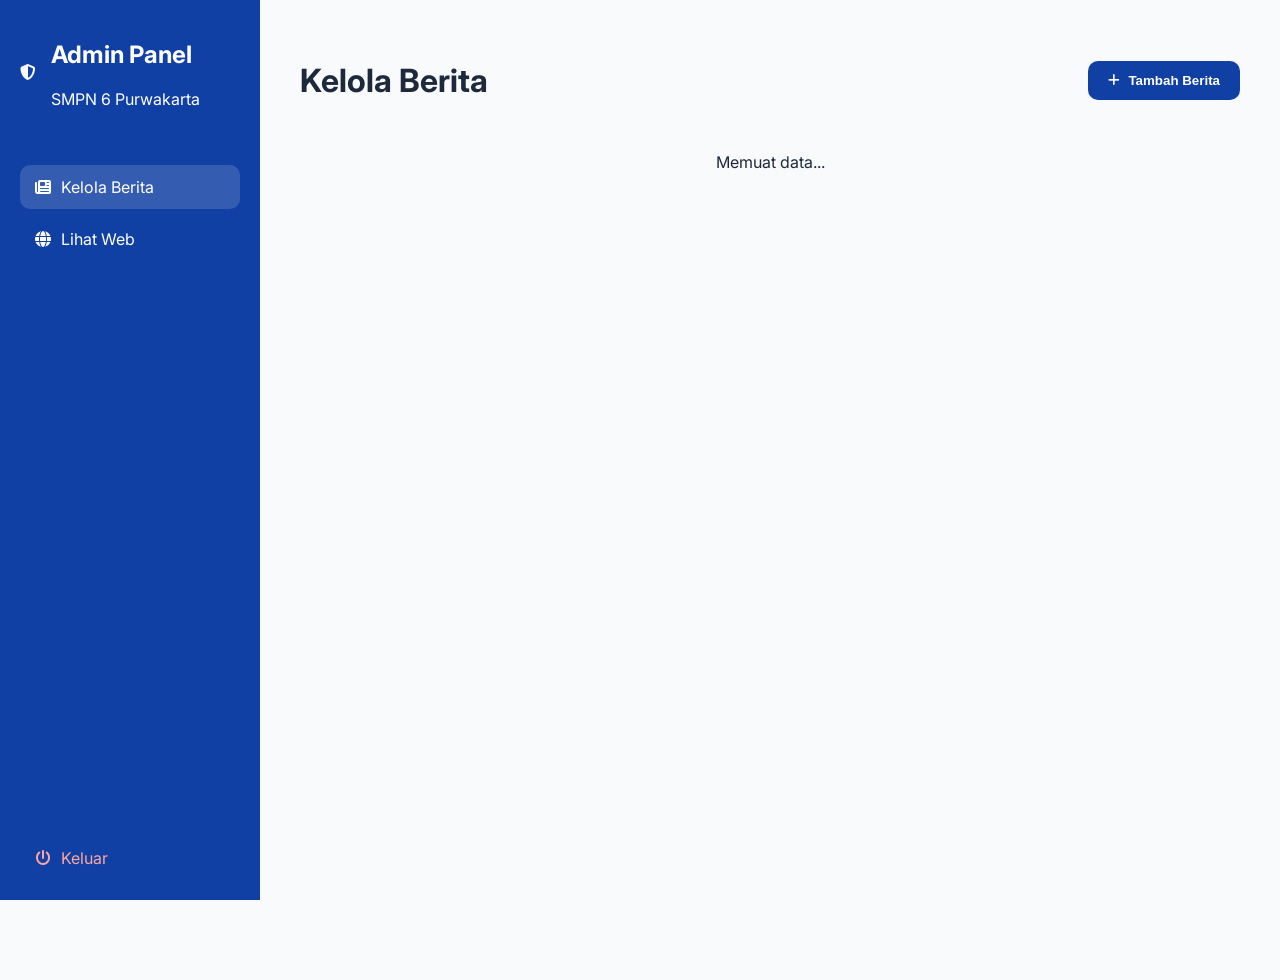
==== admin.html @ 0cc737d8 "Add files via upload" ====
<!DOCTYPE html>
<html lang="id">
<head>
    <meta charset="UTF-8">
    <meta name="viewport" content="width=device-width, initial-scale=1.0">
    <title>Panel Admin - SMP Negeri 6 Purwakarta</title>
    
    <link href="https://fonts.googleapis.com/css2?family=Inter:wght@400;500;600;700&display=swap" rel="stylesheet">
    <link rel="stylesheet" href="https://cdnjs.cloudflare.com/ajax/libs/font-awesome/6.4.0/css/all.min.css">
    
    <style>
        :root { --primary: #1040a3; --bg: #f8fafc; --text: #1e293b; }
        body { font-family: 'Inter', sans-serif; background: var(--bg); margin: 0; display: flex; color: var(--text); }
        
        /* Sidebar */
        .sidebar { width: 260px; background: var(--primary); color: white; height: 100vh; position: fixed; padding: 20px; display: flex; flex-direction: column; box-sizing: border-box; }
        .logo-box { display: flex; align-items: center; gap: 15px; margin-bottom: 40px; }
        .nav-links { display: flex; flex-direction: column; gap: 8px; flex-grow: 1; }
        .nav-item { color: white; text-decoration: none; padding: 12px 15px; border-radius: 10px; display: flex; align-items: center; gap: 10px; transition: 0.3s; cursor: pointer; }
        .nav-item:hover, .nav-item.active { background: rgba(255,255,255,0.15); }

        /* Main Content */
        .admin-main { flex-grow: 1; margin-left: 260px; padding: 40px; min-height: 100vh; }
        .section-header { display: flex; justify-content: space-between; align-items: center; margin-bottom: 30px; }
        
        /* News Cards */
        .admin-card { background: white; border-radius: 15px; padding: 15px; display: flex; align-items: center; gap: 20px; margin-bottom: 15px; border: 1px solid #e2e8f0; }
        .card-thumb { width: 80px; height: 60px; border-radius: 8px; object-fit: cover; background: #eee; }
        .card-info { flex-grow: 1; }
        .badge { font-size: 11px; padding: 3px 10px; background: #e0f2fe; color: #0369a1; border-radius: 50px; font-weight: 600; }

        /* Buttons */
        .btn-action { border: none; width: 35px; height: 35px; border-radius: 8px; cursor: pointer; }
        .btn-edit { background: #fef3c7; color: #d97706; }
        .btn-del { background: #fee2e2; color: #dc2626; }
        .btn-primary { background: var(--primary); color: white; border: none; padding: 12px 20px; border-radius: 10px; cursor: pointer; font-weight: 600; display: flex; align-items: center; gap: 8px; }

        /* Modal */
        .modal-overlay { position: fixed; top: 0; left: 0; width: 100%; height: 100%; background: rgba(0,0,0,0.5); display: none; justify-content: center; align-items: center; z-index: 1000; padding: 20px; }
        .modal-content { background: white; width: 100%; max-width: 500px; padding: 30px; border-radius: 20px; max-height: 90vh; overflow-y: auto; }
        
        /* Form & Upload */
        .form-group { margin-bottom: 15px; }
        .form-group label { display: block; font-size: 14px; font-weight: 600; margin-bottom: 8px; }
        .form-group input, .form-group textarea { width: 100%; padding: 10px; border: 1.5px solid #e2e8f0; border-radius: 8px; box-sizing: border-box; }
        .upload-area { border: 2px dashed #cbd5e1; padding: 15px; border-radius: 10px; text-align: center; background: #f1f5f9; cursor: pointer; }
        #imgPreview { width: 100%; max-height: 150px; object-fit: cover; border-radius: 8px; display: none; margin-top: 10px; }
        .btn-submit { width: 100%; padding: 12px; background: var(--primary); color: white; border: none; border-radius: 10px; font-weight: 700; cursor: pointer; }

        @media (max-width: 768px) { .sidebar { display: none; } .admin-main { margin-left: 0; padding: 20px; } }
    </style>
</head>
<body>

    <aside class="sidebar">
        <div class="logo-box">
            <div class="logo-icon"><i class="fas fa-shield-alt"></i></div>
            <div class="logo-text"><h2>Admin Panel</h2><p>SMPN 6 Purwakarta</p></div>
        </div>
        <nav class="nav-links">
            <a href="admin.html" class="nav-item active"><i class="fas fa-newspaper"></i> Kelola Berita</a>
            <a href="berita.html" class="nav-item"><i class="fas fa-globe"></i> Lihat Web</a>
            <div onclick="logout()" class="nav-item" style="margin-top:auto; color:#fca5a5;"><i class="fas fa-power-off"></i> Keluar</div>
        </nav>
    </aside>

    <main class="admin-main">
        <div class="section-header">
            <h1>Kelola Berita</h1>
            <button class="btn-primary" onclick="openAddModal()">
                <i class="fas fa-plus"></i> Tambah Berita
            </button>
        </div>

        <div id="adminNewsList">
            <p style="text-align: center;">Memuat data...</p>
        </div>
    </main>

    <div id="formModal" class="modal-overlay">
        <div class="modal-content">
            <div style="display:flex; justify-content:space-between; align-items:center; margin-bottom:20px;">
                <h2 id="modalTitle" style="margin:0;">Tambah Berita</h2>
                <button onclick="closeModal()" style="background:none; border:none; font-size:20px; cursor:pointer;"><i class="fas fa-times"></i></button>
            </div>

            <form id="newsForm">
                <input type="hidden" id="f_id">
                <input type="hidden" id="current_img_url">

                <div class="form-group">
                    <label>Judul Berita</label>
                    <input type="text" id="f_judul" required>
                </div>
                <div class="form-group">
                    <label>Kategori</label>
                    <input type="text" id="f_kategori" placeholder="Prestasi / Kegiatan" required>
                </div>
                <div class="form-group">
                    <label>Ringkasan</label>
                    <textarea id="f_ringkasan" rows="2" required></textarea>
                </div>
                <div class="form-group">
                    <label>Isi Lengkap</label>
                    <textarea id="f_isi" rows="4" required></textarea>
                </div>
                <div class="form-group">
                    <label>Foto Berita</label>
                    <div class="upload-area" onclick="document.getElementById('f_file').click()">
                        <i class="fas fa-image" style="font-size: 24px; color: #64748b;"></i>
                        <p id="uploadText" style="margin:5px 0 0 0; font-size:12px;">Klik untuk upload PNG/JPG</p>
                        <input type="file" id="f_file" accept="image/*" style="display:none;">
                        <img id="imgPreview" src="">
                    </div>
                </div>
                <button type="submit" id="btnSubmit" class="btn-submit">Simpan Berita</button>
            </form>
        </div>
    </div>

    <script src="https://cdn.jsdelivr.net/npm/@supabase/supabase-js@2"></script>
    
    <script src="admin.js"></script>

    <script>
        console.log("HTML terload dengan sukses");
        if (typeof openAddModal !== 'function') {
            console.error("PERINGATAN: Fungsi openAddModal tidak ditemukan! Cek file admin.js Anda.");
        }
    </script>
</body>
</html>
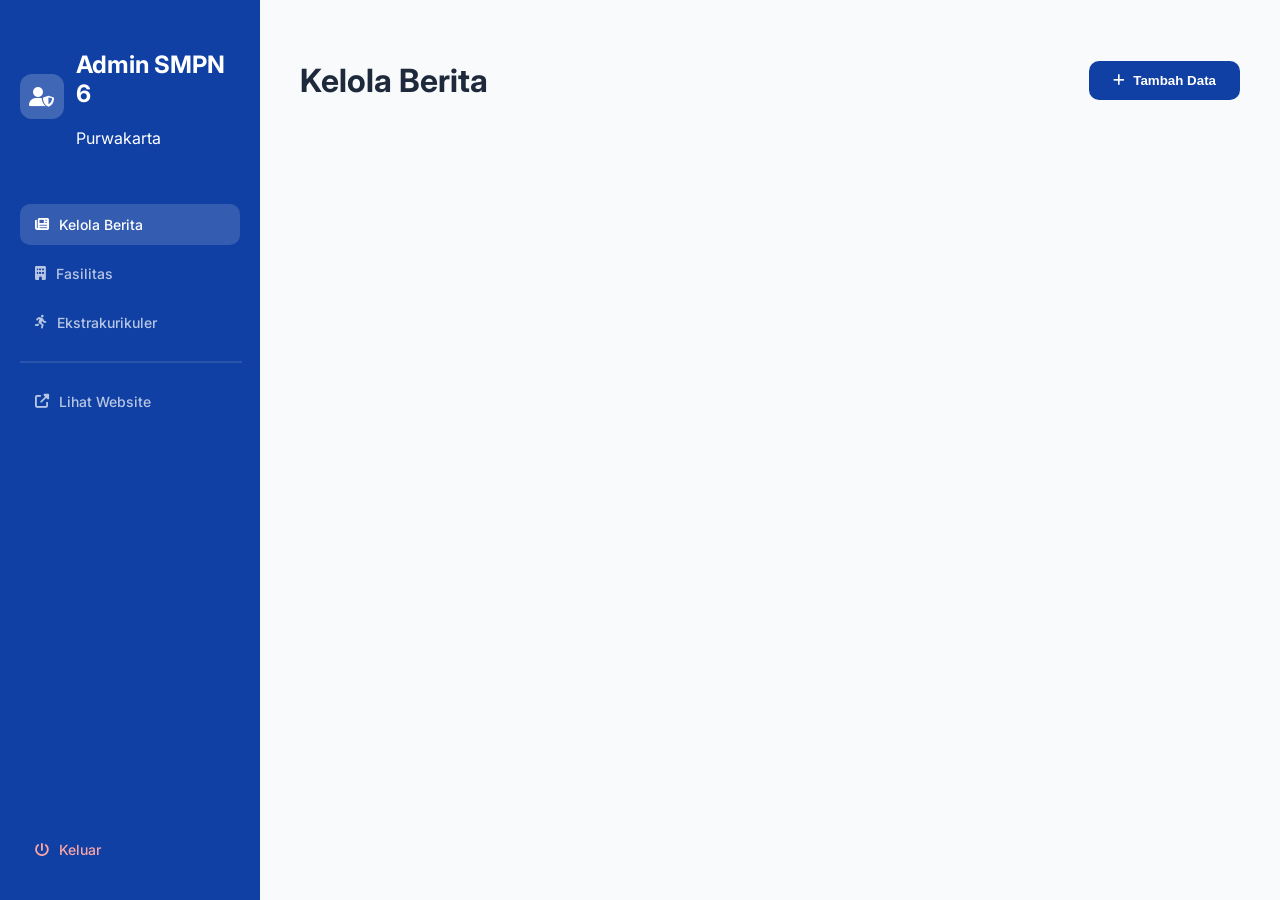
==== commit d2b374af: "memperbaharuin admin" ====
--- a/admin.html
+++ b/admin.html
@@ -3,130 +3,96 @@
 <head>
     <meta charset="UTF-8">
     <meta name="viewport" content="width=device-width, initial-scale=1.0">
-    <title>Panel Admin - SMP Negeri 6 Purwakarta</title>
-    
+    <title>Admin Panel - SMPN 6 Purwakarta</title>
     <link href="https://fonts.googleapis.com/css2?family=Inter:wght@400;500;600;700&display=swap" rel="stylesheet">
     <link rel="stylesheet" href="https://cdnjs.cloudflare.com/ajax/libs/font-awesome/6.4.0/css/all.min.css">
-    
-    <style>
-        :root { --primary: #1040a3; --bg: #f8fafc; --text: #1e293b; }
-        body { font-family: 'Inter', sans-serif; background: var(--bg); margin: 0; display: flex; color: var(--text); }
-        
-        /* Sidebar */
-        .sidebar { width: 260px; background: var(--primary); color: white; height: 100vh; position: fixed; padding: 20px; display: flex; flex-direction: column; box-sizing: border-box; }
-        .logo-box { display: flex; align-items: center; gap: 15px; margin-bottom: 40px; }
-        .nav-links { display: flex; flex-direction: column; gap: 8px; flex-grow: 1; }
-        .nav-item { color: white; text-decoration: none; padding: 12px 15px; border-radius: 10px; display: flex; align-items: center; gap: 10px; transition: 0.3s; cursor: pointer; }
-        .nav-item:hover, .nav-item.active { background: rgba(255,255,255,0.15); }
-
-        /* Main Content */
-        .admin-main { flex-grow: 1; margin-left: 260px; padding: 40px; min-height: 100vh; }
-        .section-header { display: flex; justify-content: space-between; align-items: center; margin-bottom: 30px; }
-        
-        /* News Cards */
-        .admin-card { background: white; border-radius: 15px; padding: 15px; display: flex; align-items: center; gap: 20px; margin-bottom: 15px; border: 1px solid #e2e8f0; }
-        .card-thumb { width: 80px; height: 60px; border-radius: 8px; object-fit: cover; background: #eee; }
-        .card-info { flex-grow: 1; }
-        .badge { font-size: 11px; padding: 3px 10px; background: #e0f2fe; color: #0369a1; border-radius: 50px; font-weight: 600; }
-
-        /* Buttons */
-        .btn-action { border: none; width: 35px; height: 35px; border-radius: 8px; cursor: pointer; }
-        .btn-edit { background: #fef3c7; color: #d97706; }
-        .btn-del { background: #fee2e2; color: #dc2626; }
-        .btn-primary { background: var(--primary); color: white; border: none; padding: 12px 20px; border-radius: 10px; cursor: pointer; font-weight: 600; display: flex; align-items: center; gap: 8px; }
-
-        /* Modal */
-        .modal-overlay { position: fixed; top: 0; left: 0; width: 100%; height: 100%; background: rgba(0,0,0,0.5); display: none; justify-content: center; align-items: center; z-index: 1000; padding: 20px; }
-        .modal-content { background: white; width: 100%; max-width: 500px; padding: 30px; border-radius: 20px; max-height: 90vh; overflow-y: auto; }
-        
-        /* Form & Upload */
-        .form-group { margin-bottom: 15px; }
-        .form-group label { display: block; font-size: 14px; font-weight: 600; margin-bottom: 8px; }
-        .form-group input, .form-group textarea { width: 100%; padding: 10px; border: 1.5px solid #e2e8f0; border-radius: 8px; box-sizing: border-box; }
-        .upload-area { border: 2px dashed #cbd5e1; padding: 15px; border-radius: 10px; text-align: center; background: #f1f5f9; cursor: pointer; }
-        #imgPreview { width: 100%; max-height: 150px; object-fit: cover; border-radius: 8px; display: none; margin-top: 10px; }
-        .btn-submit { width: 100%; padding: 12px; background: var(--primary); color: white; border: none; border-radius: 10px; font-weight: 700; cursor: pointer; }
-
-        @media (max-width: 768px) { .sidebar { display: none; } .admin-main { margin-left: 0; padding: 20px; } }
-    </style>
+    <link rel="stylesheet" href="admin.css">
 </head>
 <body>
 
     <aside class="sidebar">
         <div class="logo-box">
-            <div class="logo-icon"><i class="fas fa-shield-alt"></i></div>
-            <div class="logo-text"><h2>Admin Panel</h2><p>SMPN 6 Purwakarta</p></div>
+            <div class="logo-circle"><i class="fas fa-user-shield"></i></div>
+            <div class="logo-text">
+                <h2>Admin SMPN 6</h2>
+                <p>Purwakarta</p>
+            </div>
         </div>
         <nav class="nav-links">
-            <a href="admin.html" class="nav-item active"><i class="fas fa-newspaper"></i> Kelola Berita</a>
-            <a href="berita.html" class="nav-item"><i class="fas fa-globe"></i> Lihat Web</a>
-            <div onclick="logout()" class="nav-item" style="margin-top:auto; color:#fca5a5;"><i class="fas fa-power-off"></i> Keluar</div>
+            <a href="#" class="nav-item active" onclick="switchTab('berita', this)">
+                <i class="fas fa-newspaper"></i> Kelola Berita
+            </a>
+            <a href="#" class="nav-item" onclick="switchTab('fasilitas', this)">
+                <i class="fas fa-building"></i> Fasilitas
+            </a>
+            <a href="#" class="nav-item" onclick="switchTab('ekstrakulikuler', this)">
+                <i class="fas fa-running"></i> Ekstrakurikuler
+            </a>
+            <hr style="border: 0.5px solid rgba(255,255,255,0.1); width: 100%; margin: 10px 0;">
+            <a href="index.html" class="nav-item"><i class="fas fa-external-link-alt"></i> Lihat Website</a>
+            <a href="#" onclick="logout()" class="nav-item logout"><i class="fas fa-power-off"></i> Keluar</a>
         </nav>
     </aside>
 
     <main class="admin-main">
-        <div class="section-header">
-            <h1>Kelola Berita</h1>
+        <header class="section-title">
+            <h1 id="tabTitle">Kelola Berita</h1>
             <button class="btn-primary" onclick="openAddModal()">
-                <i class="fas fa-plus"></i> Tambah Berita
+                <i class="fas fa-plus"></i> Tambah Data
             </button>
-        </div>
+        </header>
 
-        <div id="adminNewsList">
-            <p style="text-align: center;">Memuat data...</p>
-        </div>
+        <div id="adminDataList">
+            </div>
     </main>
 
     <div id="formModal" class="modal-overlay">
         <div class="modal-content">
-            <div style="display:flex; justify-content:space-between; align-items:center; margin-bottom:20px;">
-                <h2 id="modalTitle" style="margin:0;">Tambah Berita</h2>
-                <button onclick="closeModal()" style="background:none; border:none; font-size:20px; cursor:pointer;"><i class="fas fa-times"></i></button>
+            <div class="modal-header">
+                <h2 id="modalTitle">Tambah Data</h2>
+                <button onclick="closeModal()" class="close-btn"><i class="fas fa-times"></i></button>
             </div>
-
-            <form id="newsForm">
+            
+            <form id="mainForm">
                 <input type="hidden" id="f_id">
                 <input type="hidden" id="current_img_url">
 
                 <div class="form-group">
-                    <label>Judul Berita</label>
+                    <label id="labelJudul">Judul / Nama</label>
                     <input type="text" id="f_judul" required>
                 </div>
+
+                <div class="form-group" id="groupKategori">
+                    <label>Kategori</label>
+                    <input type="text" id="f_kategori" placeholder="Contoh: Prestasi / Kegiatan">
+                </div>
+
+                <div class="form-group" id="groupRingkasan">
+                    <label>Ringkasan Singkat</label>
+                    <textarea id="f_ringkasan" rows="2"></textarea>
+                </div>
+
                 <div class="form-group">
-                    <label>Kategori</label>
-                    <input type="text" id="f_kategori" placeholder="Prestasi / Kegiatan" required>
+                    <label id="labelIsi">Isi Lengkap / Keterangan</label>
+                    <textarea id="f_isi" rows="5" required></textarea>
                 </div>
+
                 <div class="form-group">
-                    <label>Ringkasan</label>
-                    <textarea id="f_ringkasan" rows="2" required></textarea>
+                    <label>Foto</label>
+                    <div class="upload-box" onclick="document.getElementById('f_file').click()">
+                        <i class="fas fa-cloud-upload-alt"></i>
+                        <p id="uploadFileName">Klik untuk pilih gambar</p>
+                        <input type="file" id="f_file" accept="image/*" style="display:none;">
+                    </div>
+                    <img id="imgPreview" src="" style="width:100%; margin-top:10px; border-radius:10px; display:none;">
                 </div>
-                <div class="form-group">
-                    <label>Isi Lengkap</label>
-                    <textarea id="f_isi" rows="4" required></textarea>
-                </div>
-                <div class="form-group">
-                    <label>Foto Berita</label>
-                    <div class="upload-area" onclick="document.getElementById('f_file').click()">
-                        <i class="fas fa-image" style="font-size: 24px; color: #64748b;"></i>
-                        <p id="uploadText" style="margin:5px 0 0 0; font-size:12px;">Klik untuk upload PNG/JPG</p>
-                        <input type="file" id="f_file" accept="image/*" style="display:none;">
-                        <img id="imgPreview" src="">
-                    </div>
-                </div>
-                <button type="submit" id="btnSubmit" class="btn-submit">Simpan Berita</button>
+
+                <button type="submit" id="btnSubmit" class="btn-submit">Simpan Data</button>
             </form>
         </div>
     </div>
 
     <script src="https://cdn.jsdelivr.net/npm/@supabase/supabase-js@2"></script>
-    
     <script src="admin.js"></script>
-
-    <script>
-        console.log("HTML terload dengan sukses");
-        if (typeof openAddModal !== 'function') {
-            console.error("PERINGATAN: Fungsi openAddModal tidak ditemukan! Cek file admin.js Anda.");
-        }
-    </script>
 </body>
 </html>
--- a/admin.css
+++ b/admin.css
@@ -0,0 +1,44 @@
+:root { --primary: #1040a3; --bg: #f8fafc; --text: #1e293b; }
+body { font-family: 'Inter', sans-serif; background: var(--bg); margin: 0; display: flex; color: var(--text); }
+
+/* Sidebar */
+.sidebar { width: 260px; background: var(--primary); color: white; height: 100vh; position: fixed; padding: 30px 20px; box-sizing: border-box; display: flex; flex-direction: column; z-index: 100; }
+.logo-box { display: flex; align-items: center; gap: 12px; margin-bottom: 40px; }
+.logo-circle { background: rgba(255,255,255,0.2); width: 45px; height: 45px; border-radius: 12px; display: flex; align-items: center; justify-content: center; font-size: 20px; }
+.nav-links { display: flex; flex-direction: column; gap: 8px; flex-grow: 1; }
+.nav-item { color: rgba(255,255,255,0.7); text-decoration: none; padding: 12px 15px; border-radius: 10px; display: flex; align-items: center; gap: 10px; transition: 0.3s; font-size: 14px; font-weight: 500; }
+.nav-item:hover, .nav-item.active { background: rgba(255,255,255,0.15); color: white; }
+.logout { color: #fca5a5; margin-top: auto; }
+
+/* Main Content */
+.admin-main { flex-grow: 1; margin-left: 260px; padding: 40px; min-height: 100vh; box-sizing: border-box; }
+.section-title { display: flex; justify-content: space-between; align-items: center; margin-bottom: 30px; }
+
+/* Cards */
+.admin-card { background: white; padding: 15px; border-radius: 15px; display: flex; align-items: center; gap: 20px; margin-bottom: 15px; box-shadow: 0 4px 6px rgba(0,0,0,0.02); border: 1px solid #e2e8f0; }
+.card-thumb { width: 90px; height: 70px; border-radius: 10px; object-fit: cover; background: #eee; }
+.card-info { flex: 1; }
+.card-info h3 { margin: 5px 0; font-size: 16px; color: #0a265f; }
+.badge { font-size: 10px; background: #e0f2fe; color: #0369a1; padding: 4px 12px; border-radius: 50px; font-weight: 700; text-transform: uppercase; }
+
+/* Buttons */
+.btn-primary { background: var(--primary); color: white; border: none; padding: 12px 24px; border-radius: 10px; cursor: pointer; font-weight: 600; display: flex; align-items: center; gap: 8px; }
+.btn-action { border: none; width: 35px; height: 35px; border-radius: 8px; cursor: pointer; margin-left: 5px; transition: 0.2s; }
+.btn-edit { background: #fef3c7; color: #d97706; }
+.btn-del { background: #fee2e2; color: #dc2626; }
+.btn-edit:hover { background: #fde68a; }
+.btn-del:hover { background: #fecaca; }
+
+/* Modal */
+.modal-overlay { position: fixed; inset: 0; background: rgba(0,0,0,0.5); display: none; justify-content: center; align-items: center; z-index: 1000; padding: 20px; backdrop-filter: blur(4px); }
+.modal-content { background: white; padding: 30px; border-radius: 20px; width: 100%; max-width: 550px; max-height: 90vh; overflow-y: auto; position: relative; }
+.close-btn { position: absolute; top: 20px; right: 20px; border: none; background: none; font-size: 20px; cursor: pointer; color: #64748b; }
+.form-group { margin-bottom: 18px; }
+.form-group label { display: block; font-size: 14px; margin-bottom: 8px; font-weight: 600; color: #475569; }
+.form-group input, .form-group textarea { width: 100%; padding: 12px; border: 1.5px solid #e2e8f0; border-radius: 10px; box-sizing: border-box; font-family: inherit; font-size: 14px; outline: none; }
+.form-group input:focus { border-color: var(--primary); }
+.upload-box { border: 2px dashed #cbd5e1; padding: 30px; text-align: center; border-radius: 12px; cursor: pointer; background: #f8fafc; transition: 0.3s; }
+.upload-box:hover { border-color: var(--primary); background: #f1f5f9; }
+.btn-submit { width: 100%; padding: 14px; background: var(--primary); color: white; border: none; border-radius: 10px; font-weight: 700; cursor: pointer; font-size: 15px; margin-top: 10px; }
+
+@media (max-width: 768px) { .sidebar { display: none; } .admin-main { margin-left: 0; padding: 20px; } }
